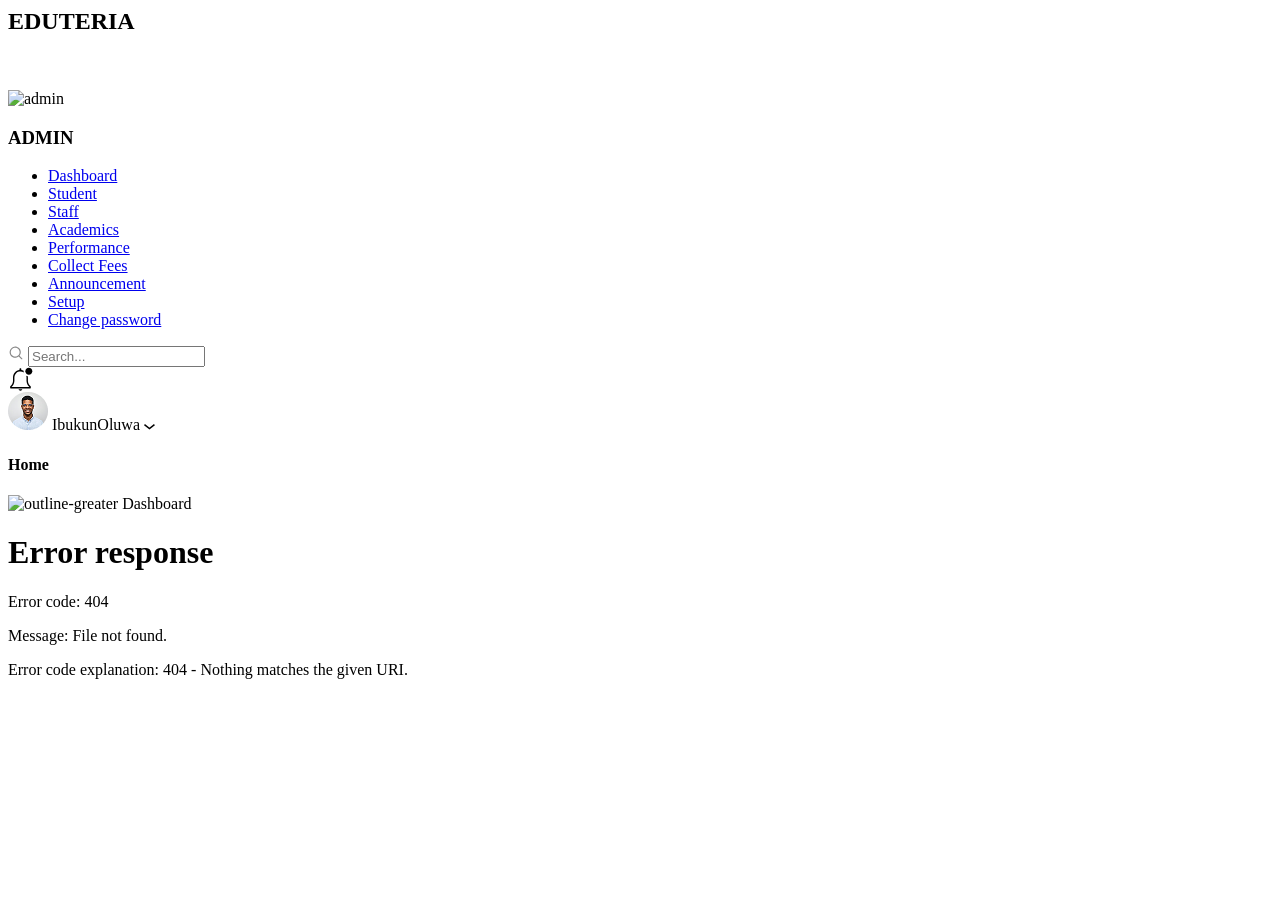
==== pages/dashboard/index.html @ e53453b4 "fix: update asset paths in index.html for GitHub Pages compatibility" ====
<!Doctype>
<html lang="en">
<head>
    <meta charset="UTF-8" />
    <meta name="viewport" content="width=device-width, initial-scale=1.0" />
    <link href="https://fonts.googleapis.com/css2?family=Encode+Sans+SC:wght@100..900&family=Great+Vibes&family=Lato:ital,wght@0,100;0,300;0,400;0,700;0,900;1,100;1,300;1,400;1,700;1,900&family=Open+Sans:ital,wght@0,300..800;1,300..800&display=swap" rel="stylesheet">
<link rel="stylesheet" href="/School-Management-System/style/dashboard/style.css">    <title>Dashboard</title>
</head>
<body>
        <div class="main-layout">
        <div class="container">
            <div class="admin-logo">
                <div class="logo">
                    <h2>EDUTERIA</h2>
                    <img src="../../img/icon-park-solid_fire.svg" alt="park-solid-fire">
                </div>
                <div class="img-logo">
                    <img src="../../img/download 1.png" alt="admin">
                    <h3>ADMIN</h3>
                </div>
            </div>
        <aside class="sidebar">
            <ul class="sidebar-link">
                <li>
                    <a href="/" onclick="route(event)"></a>
                </li>
            </ul>
        </aside>
        </div>
            <div>
                <header>
            <nav class="dashboard-navbar">
                <div class="search-box">
                    <img src="../../img/heroicons_magnifying-glass-20-solid.svg" alt="magnifying">
                    <input class="search-input" type="search" placeholder="Search...">
                </div>
                <div class="nav-actions">
                    <div class="notification-icon">
                        <img src="../../img/clarity_notification-outline-badged (1).svg" alt="notification">
                    </div>
                    <div class="user-profile">
                        <img class="user-img" src="../../img/Ellipse 1.png" alt="IbukunOluwa">
                        <span class="user-name">IbukunOluwa
                            <img src="../../img/Vector 1.svg" alt="arrow-down">
                        </span>
                    </div>
                </div>
            </nav>
            </header>
            <section class="dashboard-header">
                <div class="page-home">
                    <h4 class="page-title">Home</h4>
                    <span class="breadcrumb-wrapper">
                        <img src="../../img/ic_outline-greater-than.svg" alt="outline-greater">
                        <span id="page-title-display"> Dashboard </span>
                    </span>
                </div>
            </section>
                <main class="main-pages">
            </main>
            </div>
        </div>
<script src="../../scripts/dashboard/script.js" ></script>
</body>
</html>
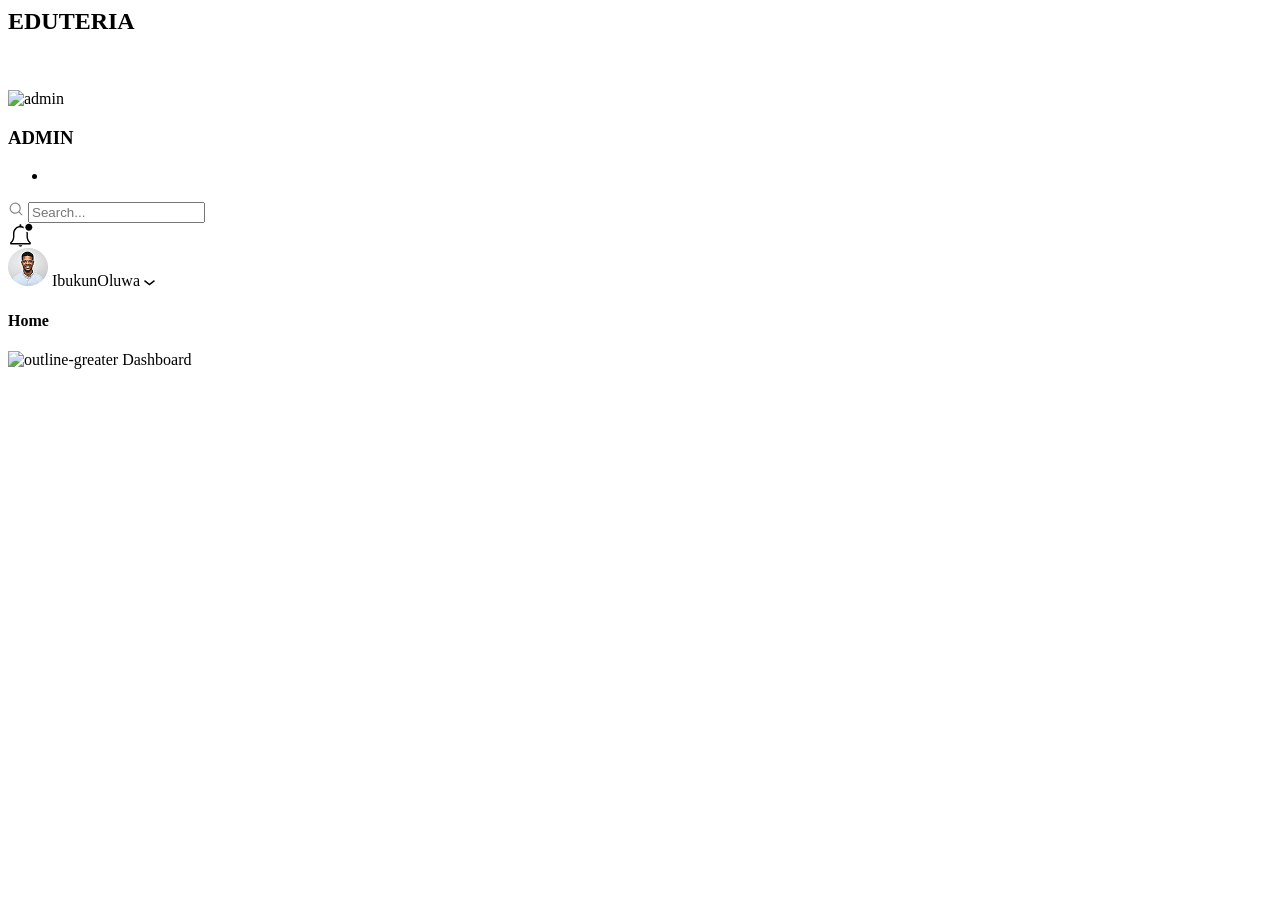
==== commit 3540fcfd: "fix: adjust base path and routing for GitHub Pages compatibility" ====
--- a/pages/dashboard/index.html
+++ b/pages/dashboard/index.html
@@ -4,7 +4,7 @@
     <meta charset="UTF-8" />
     <meta name="viewport" content="width=device-width, initial-scale=1.0" />
     <link href="https://fonts.googleapis.com/css2?family=Encode+Sans+SC:wght@100..900&family=Great+Vibes&family=Lato:ital,wght@0,100;0,300;0,400;0,700;0,900;1,100;1,300;1,400;1,700;1,900&family=Open+Sans:ital,wght@0,300..800;1,300..800&display=swap" rel="stylesheet">
-<link rel="stylesheet" href="/School-Management-System/style/dashboard/style.css">    <title>Dashboard</title>
+<link rel="stylesheet" href="style/dashboard/style.css">    <title>Dashboard</title>
 </head>
 <body>
         <div class="main-layout">
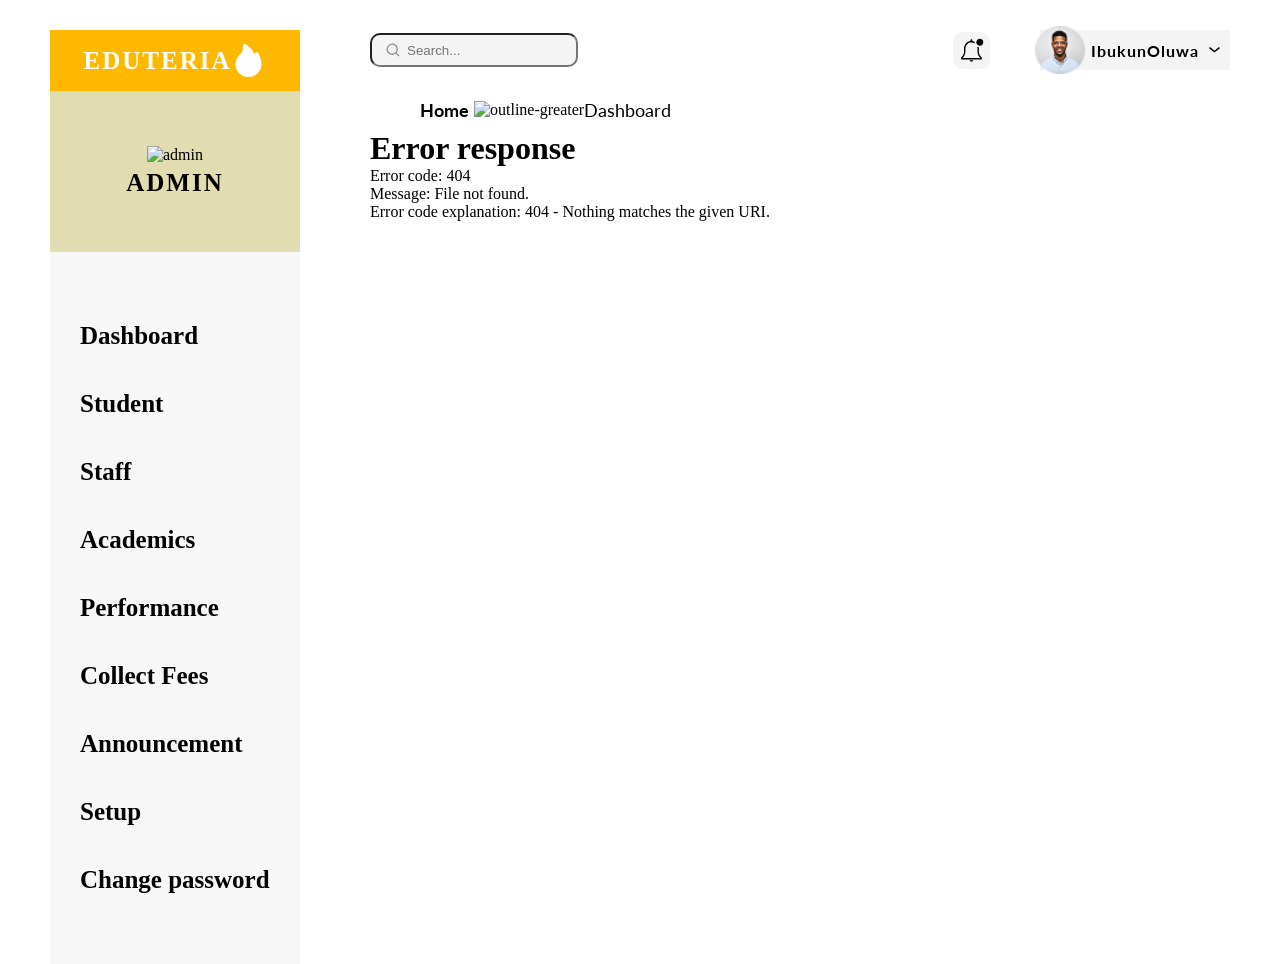
==== commit 72d0f838: "fix: adjust router paths and directory structure for GitHub Pages deployment" ====
--- a/pages/dashboard/index.html
+++ b/pages/dashboard/index.html
@@ -4,7 +4,7 @@
     <meta charset="UTF-8" />
     <meta name="viewport" content="width=device-width, initial-scale=1.0" />
     <link href="https://fonts.googleapis.com/css2?family=Encode+Sans+SC:wght@100..900&family=Great+Vibes&family=Lato:ital,wght@0,100;0,300;0,400;0,700;0,900;1,100;1,300;1,400;1,700;1,900&family=Open+Sans:ital,wght@0,300..800;1,300..800&display=swap" rel="stylesheet">
-<link rel="stylesheet" href="style/dashboard/style.css">    <title>Dashboard</title>
+<link rel="stylesheet" href="/style/dashboard/style.css">    <title>Dashboard</title>
 </head>
 <body>
         <div class="main-layout">
--- a/style/dashboard/style.css
+++ b/style/dashboard/style.css
@@ -0,0 +1,203 @@
+
+* {
+    box-sizing: border-box;
+    margin: 0;
+    padding: 0;
+}
+
+:root {
+    --background-color :var(--background-color);
+}
+
+.main-layout {
+    width: 100%;
+    margin: auto;
+    display: grid;
+    grid-template-columns: 250px 1fr;
+    min-height: 100vh;
+    padding-top: 30px;
+    padding-left: 50px;
+    padding-right: 50px;
+    gap: 70px;
+}
+
+.admin-logo {
+    height: 222px;
+}
+
+.logo {
+    background-color : #FFB800;
+    display: flex;
+    align-items: center;
+    justify-content: center;
+    height: 61px;
+}
+
+.logo img {
+    width: 35px;
+    height: 35px;
+}
+
+.img-logo {
+    height: 161px;
+    background-color: #E2DDB0;
+    display: flex;
+    flex-direction: column;
+    justify-content: center;
+    align-items: center;
+    gap: 5px;
+}
+
+.img-logo h3 {
+    font-family: Poppins;
+    letter-spacing: 2px;
+    font-size: 25px;
+    font-weight: 700;
+}
+
+.dashboard-navbar {
+    display: flex;
+    justify-content: space-between;
+    align-items: center;
+    
+}
+
+.search-box {
+    position: relative;
+    display: flex;
+    align-items: center;
+}
+
+.search-input {
+    height: 34px;
+    border-radius: 10px;
+    padding-left: 35px;
+    background-color: #F4F4F4;
+}
+
+
+.search-box img {
+    position: absolute;
+    left: 15px;
+}
+
+.nav-actions {
+    display: flex;
+    align-items: center;
+    gap: 50px;
+}
+
+.notification-icon {
+    border-radius: 25%;
+    width: 37px;
+    height: 37px;
+    display: flex;
+    justify-content: center;
+    align-items: center;
+    background-color: #F4F4F4;
+}
+.user-profile {
+    display: flex;
+    position: relative;
+    align-items: center;
+    background-color: #F4F4F4;
+}
+.user-img {
+    position: absolute;
+    left: -5px;
+    width: 50px;
+    height: 48px;
+}
+
+.user-name {
+    background-color: var(--background-color);
+    min-width: 190px;
+    height: 40px;
+    display: flex;
+    align-items: center;
+    justify-content: end;
+    gap: 10px;
+    font-family: lato;
+    font-weight: 700;
+    letter-spacing: 1px;
+    padding-right: 10px;
+    border-bottom-left-radius: 25px;
+}
+
+.dashboard-header {
+    display: flex;
+    flex-direction: column;
+    gap: 50px;
+    margin-top: 20px;
+}
+
+.page-home {
+    background-color: var(--background-color);
+    display: flex;
+    align-items: center;
+    padding-left: 50px;
+    width: 100%;
+    height: 40px;
+}
+
+.page-title {
+    font-family: lato;
+    font-weight: 700;
+    font-size: 18px;
+    width: 49px;
+    height: 22px;
+}
+
+.breadcrumb-wrapper {
+    display: flex;
+    align-items: center;
+    padding-left: 5px;
+}
+
+.breadcrumb-wrapper span {
+    font-family: lato;
+    font-size: 18px;
+    height: 22px;
+}
+
+.logo h2 {
+    font-family: Poppins;
+    letter-spacing: 2px;
+    color: #FFFFFF;
+    font-size: 25px;
+    font-weight: 700;
+}
+
+.img-logo h3 {
+    font-family: Poppins;
+    letter-spacing: 2px;
+    font-size: 25px;
+    font-weight: 700;
+}
+
+ul {
+    list-style: none;
+    padding-top: 50px;
+    padding-bottom: 50px;
+}
+
+a {
+    text-decoration: none;
+}
+
+.sidebar {
+    background-color: #F7F7F7;
+}
+
+ul li a {
+    font-family: lato;
+    font-size: 25px;
+    font-weight: 600;
+    color: #000000;
+    display: block;
+    padding: 20px 30px;
+}
+
+.active {
+    background-color: #FFB800;
+}
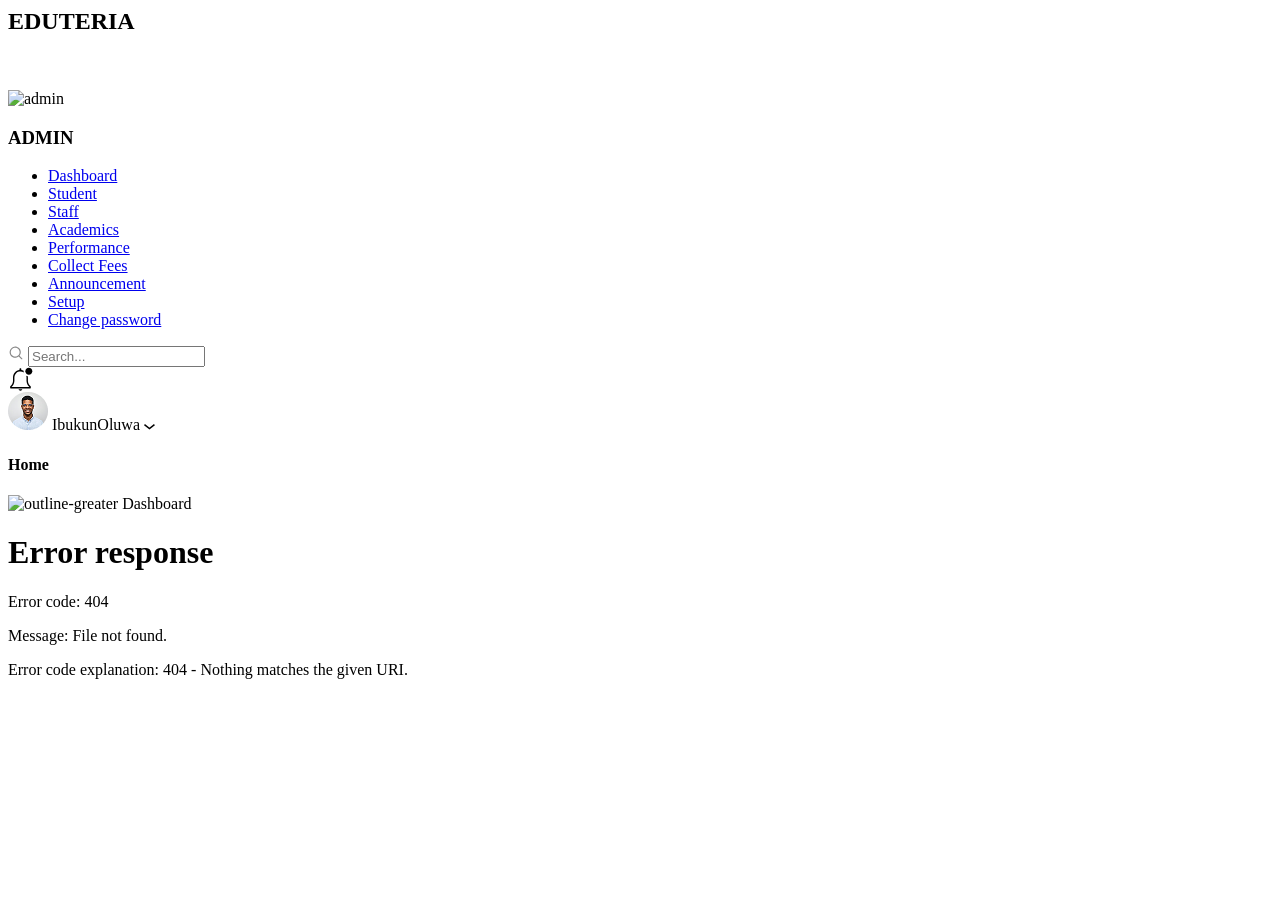
==== commit 428229fa: "Fix absolute paths for GitHub Pages" ====
--- a/pages/dashboard/index.html
+++ b/pages/dashboard/index.html
@@ -4,7 +4,8 @@
     <meta charset="UTF-8" />
     <meta name="viewport" content="width=device-width, initial-scale=1.0" />
     <link href="https://fonts.googleapis.com/css2?family=Encode+Sans+SC:wght@100..900&family=Great+Vibes&family=Lato:ital,wght@0,100;0,300;0,400;0,700;0,900;1,100;1,300;1,400;1,700;1,900&family=Open+Sans:ital,wght@0,300..800;1,300..800&display=swap" rel="stylesheet">
-<link rel="stylesheet" href="/style/dashboard/style.css">    <title>Dashboard</title>
+<link rel="stylesheet" href="./style/dashboard/style.css">    
+<title>Dashboard</title>
 </head>
 <body>
         <div class="main-layout">
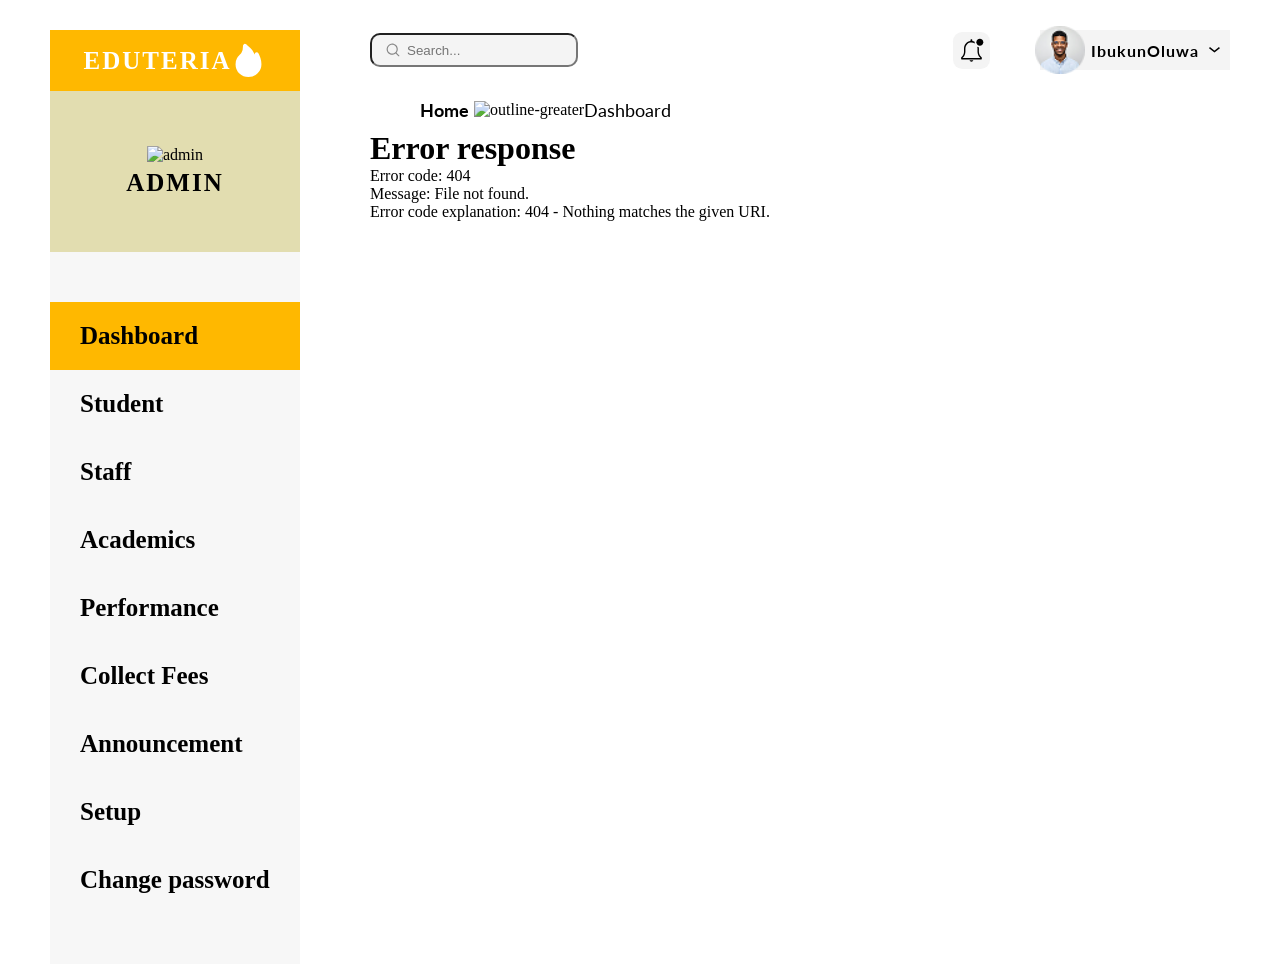
==== commit c628c099: "Fix absolute paths for GitHub Pages" ====
--- a/pages/dashboard/index.html
+++ b/pages/dashboard/index.html
@@ -4,7 +4,7 @@
     <meta charset="UTF-8" />
     <meta name="viewport" content="width=device-width, initial-scale=1.0" />
     <link href="https://fonts.googleapis.com/css2?family=Encode+Sans+SC:wght@100..900&family=Great+Vibes&family=Lato:ital,wght@0,100;0,300;0,400;0,700;0,900;1,100;1,300;1,400;1,700;1,900&family=Open+Sans:ital,wght@0,300..800;1,300..800&display=swap" rel="stylesheet">
-<link rel="stylesheet" href="./style/dashboard/style.css">    
+<link rel="stylesheet" href="/style/dashboard/style.css">    
 <title>Dashboard</title>
 </head>
 <body>
--- a/style/dashboard/style.css
+++ b/style/dashboard/style.css
@@ -0,0 +1,203 @@
+
+* {
+    box-sizing: border-box;
+    margin: 0;
+    padding: 0;
+}
+
+:root {
+    --background-color :var(--background-color);
+}
+
+.main-layout {
+    width: 100%;
+    margin: auto;
+    display: grid;
+    grid-template-columns: 250px 1fr;
+    min-height: 100vh;
+    padding-top: 30px;
+    padding-left: 50px;
+    padding-right: 50px;
+    gap: 70px;
+}
+
+.admin-logo {
+    height: 222px;
+}
+
+.logo {
+    background-color : #FFB800;
+    display: flex;
+    align-items: center;
+    justify-content: center;
+    height: 61px;
+}
+
+.logo img {
+    width: 35px;
+    height: 35px;
+}
+
+.img-logo {
+    height: 161px;
+    background-color: #E2DDB0;
+    display: flex;
+    flex-direction: column;
+    justify-content: center;
+    align-items: center;
+    gap: 5px;
+}
+
+.img-logo h3 {
+    font-family: Poppins;
+    letter-spacing: 2px;
+    font-size: 25px;
+    font-weight: 700;
+}
+
+.dashboard-navbar {
+    display: flex;
+    justify-content: space-between;
+    align-items: center;
+    
+}
+
+.search-box {
+    position: relative;
+    display: flex;
+    align-items: center;
+}
+
+.search-input {
+    height: 34px;
+    border-radius: 10px;
+    padding-left: 35px;
+    background-color: #F4F4F4;
+}
+
+
+.search-box img {
+    position: absolute;
+    left: 15px;
+}
+
+.nav-actions {
+    display: flex;
+    align-items: center;
+    gap: 50px;
+}
+
+.notification-icon {
+    border-radius: 25%;
+    width: 37px;
+    height: 37px;
+    display: flex;
+    justify-content: center;
+    align-items: center;
+    background-color: #F4F4F4;
+}
+.user-profile {
+    display: flex;
+    position: relative;
+    align-items: center;
+    background-color: #F4F4F4;
+}
+.user-img {
+    position: absolute;
+    left: -5px;
+    width: 50px;
+    height: 48px;
+}
+
+.user-name {
+    background-color: var(--background-color);
+    min-width: 190px;
+    height: 40px;
+    display: flex;
+    align-items: center;
+    justify-content: end;
+    gap: 10px;
+    font-family: lato;
+    font-weight: 700;
+    letter-spacing: 1px;
+    padding-right: 10px;
+    border-bottom-left-radius: 25px;
+}
+
+.dashboard-header {
+    display: flex;
+    flex-direction: column;
+    gap: 50px;
+    margin-top: 20px;
+}
+
+.page-home {
+    background-color: var(--background-color);
+    display: flex;
+    align-items: center;
+    padding-left: 50px;
+    width: 100%;
+    height: 40px;
+}
+
+.page-title {
+    font-family: lato;
+    font-weight: 700;
+    font-size: 18px;
+    width: 49px;
+    height: 22px;
+}
+
+.breadcrumb-wrapper {
+    display: flex;
+    align-items: center;
+    padding-left: 5px;
+}
+
+.breadcrumb-wrapper span {
+    font-family: lato;
+    font-size: 18px;
+    height: 22px;
+}
+
+.logo h2 {
+    font-family: Poppins;
+    letter-spacing: 2px;
+    color: #FFFFFF;
+    font-size: 25px;
+    font-weight: 700;
+}
+
+.img-logo h3 {
+    font-family: Poppins;
+    letter-spacing: 2px;
+    font-size: 25px;
+    font-weight: 700;
+}
+
+ul {
+    list-style: none;
+    padding-top: 50px;
+    padding-bottom: 50px;
+}
+
+a {
+    text-decoration: none;
+}
+
+.sidebar {
+    background-color: #F7F7F7;
+}
+
+ul li a {
+    font-family: lato;
+    font-size: 25px;
+    font-weight: 600;
+    color: #000000;
+    display: block;
+    padding: 20px 30px;
+}
+
+.active {
+    background-color: #FFB800;
+}
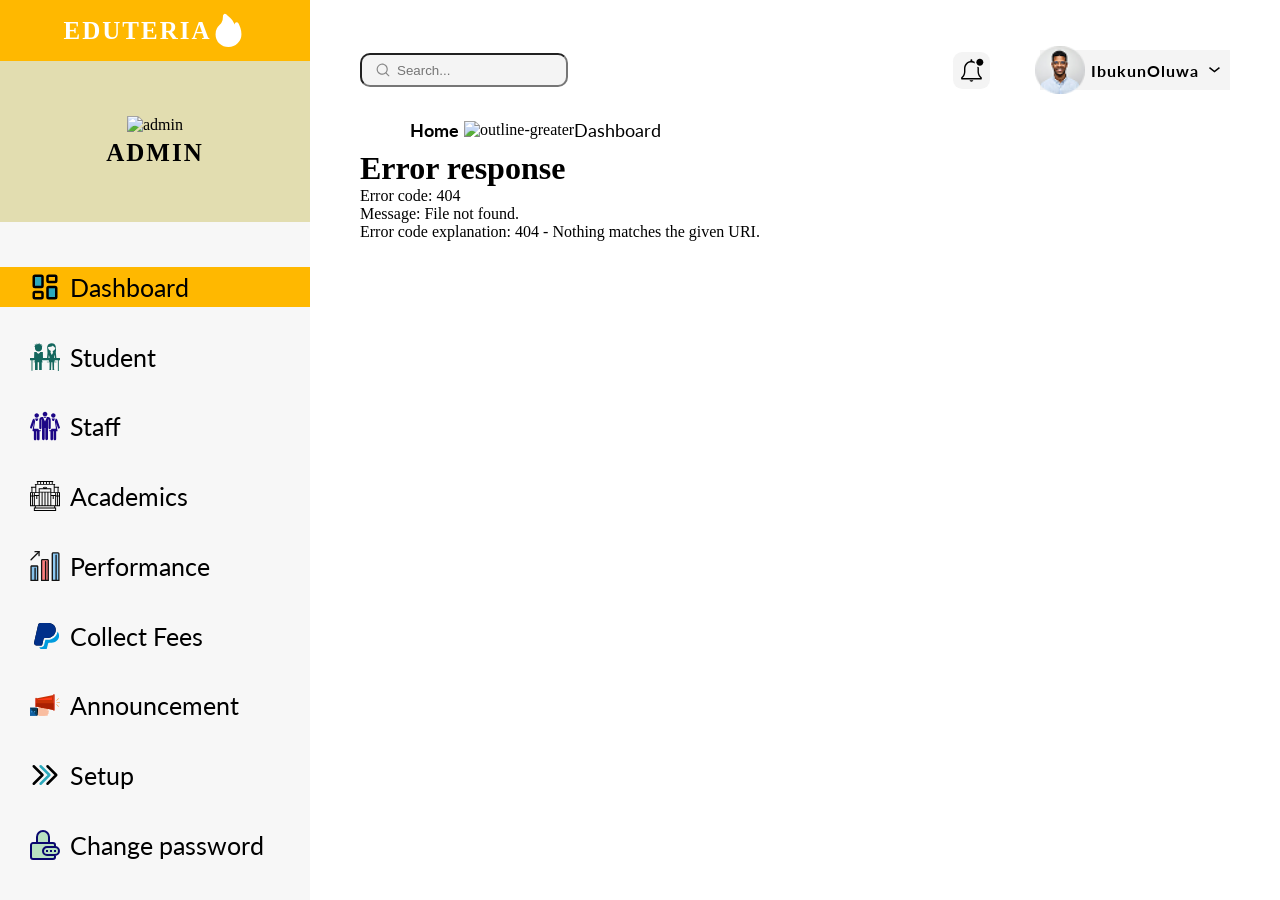
==== commit 2199f134: "edit sidebar and add icon in sidebar" ====
--- a/pages/dashboard/index.html
+++ b/pages/dashboard/index.html
@@ -1,66 +1,69 @@
-<!Doctype>
+<!Doctype >
 <html lang="en">
-<head>
+  <head>
     <meta charset="UTF-8" />
     <meta name="viewport" content="width=device-width, initial-scale=1.0" />
-    <link href="https://fonts.googleapis.com/css2?family=Encode+Sans+SC:wght@100..900&family=Great+Vibes&family=Lato:ital,wght@0,100;0,300;0,400;0,700;0,900;1,100;1,300;1,400;1,700;1,900&family=Open+Sans:ital,wght@0,300..800;1,300..800&display=swap" rel="stylesheet">
-<link rel="stylesheet" href="/style/dashboard/style.css">    
-<title>Dashboard</title>
-</head>
-<body>
-        <div class="main-layout">
-        <div class="container">
-            <div class="admin-logo">
-                <div class="logo">
-                    <h2>EDUTERIA</h2>
-                    <img src="../../img/icon-park-solid_fire.svg" alt="park-solid-fire">
-                </div>
-                <div class="img-logo">
-                    <img src="../../img/download 1.png" alt="admin">
-                    <h3>ADMIN</h3>
-                </div>
+    <link
+      href="https://fonts.googleapis.com/css2?family=Encode+Sans+SC:wght@100..900&family=Great+Vibes&family=Lato:ital,wght@0,100;0,300;0,400;0,700;0,900;1,100;1,300;1,400;1,700;1,900&family=Open+Sans:ital,wght@0,300..800;1,300..800&display=swap"
+      rel="stylesheet" />
+    <link rel="stylesheet" href="../../style/dashboard/style.css" />
+    <!-- <link rel="stylesheet" href="/style/dashboard/style.css" /> -->
+    <title>Dashboard</title>
+  </head>
+  <body>
+    <div class="main-layout">
+      <aside class="sidebar">
+        <div class="admin-logo">
+          <div class="logo">
+            <h2>EDUTERIA</h2>
+            <img src="../../img/icon-park-solid_fire.svg" alt="park-solid-fire" />
+          </div>
+          <div class="img-logo">
+            <img src="../../img/download 1.png" alt="admin" />
+            <h3>ADMIN</h3>
+          </div>
+        </div>
+        <ul class="sidebar-link">
+          <li>
+            <a href="/" onclick="route(event)"></a>
+          </li>
+        </ul>
+      </aside>
+      <div class="container-content-page">
+        <header>
+          <nav class="dashboard-navbar">
+            <div class="search-box">
+              <img src="../../img/heroicons_magnifying-glass-20-solid.svg" alt="magnifying" />
+              <input class="search-input" type="search" placeholder="Search..." />
             </div>
-        <aside class="sidebar">
-            <ul class="sidebar-link">
-                <li>
-                    <a href="/" onclick="route(event)"></a>
-                </li>
-            </ul>
-        </aside>
-        </div>
-            <div>
-                <header>
-            <nav class="dashboard-navbar">
-                <div class="search-box">
-                    <img src="../../img/heroicons_magnifying-glass-20-solid.svg" alt="magnifying">
-                    <input class="search-input" type="search" placeholder="Search...">
-                </div>
-                <div class="nav-actions">
-                    <div class="notification-icon">
-                        <img src="../../img/clarity_notification-outline-badged (1).svg" alt="notification">
-                    </div>
-                    <div class="user-profile">
-                        <img class="user-img" src="../../img/Ellipse 1.png" alt="IbukunOluwa">
-                        <span class="user-name">IbukunOluwa
-                            <img src="../../img/Vector 1.svg" alt="arrow-down">
-                        </span>
-                    </div>
-                </div>
-            </nav>
-            </header>
-            <section class="dashboard-header">
-                <div class="page-home">
-                    <h4 class="page-title">Home</h4>
-                    <span class="breadcrumb-wrapper">
-                        <img src="../../img/ic_outline-greater-than.svg" alt="outline-greater">
-                        <span id="page-title-display"> Dashboard </span>
-                    </span>
-                </div>
-            </section>
-                <main class="main-pages">
-            </main>
+            <div class="nav-actions">
+              <div class="notification-icon">
+                <img src="../../img/clarity_notification-outline-badged (1).svg" alt="notification" />
+              </div>
+              <div class="user-profile">
+                <img class="user-img" src="../../img/Ellipse 1.png" alt="IbukunOluwa" />
+                <span class="user-name"
+                  >IbukunOluwa
+                  <img src="../../img/Vector 1.svg" alt="arrow-down" />
+                </span>
+              </div>
             </div>
-        </div>
-<script src="../../scripts/dashboard/script.js" ></script>
-</body>
+          </nav>
+        </header>
+        <section class="dashboard-header">
+          <div class="page-home">
+            <h4 class="page-title">Home</h4>
+            <span class="breadcrumb-wrapper">
+              <img src="../../img/ic_outline-greater-than.svg" alt="outline-greater" />
+              <span id="page-title-display"> Dashboard </span>
+            </span>
+          </div>
+        </section>
+        
+        <main class="main-pages"></main>
+      </div>
+    </div>
+
+    <script src="../../scripts/dashboard/script.js"></script>
+  </body>
 </html>
--- a/style/dashboard/style.css
+++ b/style/dashboard/style.css
@@ -1,203 +1,241 @@
-
 * {
-    box-sizing: border-box;
-    margin: 0;
-    padding: 0;
+  box-sizing: border-box;
+  margin: 0;
+  padding: 0;
 }
 
 :root {
-    --background-color :var(--background-color);
+  --background-color: var(--background-color);
 }
 
 .main-layout {
-    width: 100%;
-    margin: auto;
-    display: grid;
-    grid-template-columns: 250px 1fr;
-    min-height: 100vh;
-    padding-top: 30px;
-    padding-left: 50px;
-    padding-right: 50px;
-    gap: 70px;
-}
-
+  width: 100%;
+  display: flex;
+  justify-content: space-around;
+  align-items: flex-start;
+  min-height: 100vh;
+}
+.sidebar {
+  height: 100vh;
+  overflow-y: hidden;
+  position: sticky;
+  display: flex;
+  flex-direction: column;
+  width: 310px;
+  left: 0;
+  top: 0;
+  overflow-y: auto;
+}
+
+.container-content-page {
+  flex: 1;
+  padding: 50px;
+}
 .admin-logo {
-    height: 222px;
+  height: 222px;
 }
 
 .logo {
-    background-color : #FFB800;
-    display: flex;
-    align-items: center;
-    justify-content: center;
-    height: 61px;
+  background-color: #ffb800;
+  display: flex;
+  align-items: center;
+  justify-content: center;
+  height: 61px;
 }
 
 .logo img {
-    width: 35px;
-    height: 35px;
+  width: 35px;
+  height: 35px;
 }
 
 .img-logo {
-    height: 161px;
-    background-color: #E2DDB0;
-    display: flex;
-    flex-direction: column;
-    justify-content: center;
-    align-items: center;
-    gap: 5px;
+  height: 161px;
+  background-color: #e2ddb0;
+  display: flex;
+  flex-direction: column;
+  justify-content: center;
+  align-items: center;
+  gap: 5px;
 }
 
 .img-logo h3 {
-    font-family: Poppins;
-    letter-spacing: 2px;
-    font-size: 25px;
-    font-weight: 700;
+  font-family: Poppins;
+  letter-spacing: 2px;
+  font-size: 25px;
+  font-weight: 700;
 }
 
 .dashboard-navbar {
-    display: flex;
-    justify-content: space-between;
-    align-items: center;
-    
+  display: flex;
+  justify-content: space-between;
+  align-items: center;
 }
 
 .search-box {
-    position: relative;
-    display: flex;
-    align-items: center;
+  position: relative;
+  display: flex;
+  align-items: center;
 }
 
 .search-input {
-    height: 34px;
-    border-radius: 10px;
-    padding-left: 35px;
-    background-color: #F4F4F4;
-}
-
+  height: 34px;
+  border-radius: 10px;
+  padding-left: 35px;
+  background-color: #f4f4f4;
+}
 
 .search-box img {
-    position: absolute;
-    left: 15px;
+  position: absolute;
+  left: 15px;
 }
 
 .nav-actions {
-    display: flex;
-    align-items: center;
-    gap: 50px;
+  display: flex;
+  align-items: center;
+  gap: 50px;
 }
 
 .notification-icon {
-    border-radius: 25%;
-    width: 37px;
-    height: 37px;
-    display: flex;
-    justify-content: center;
-    align-items: center;
-    background-color: #F4F4F4;
+  border-radius: 25%;
+  width: 37px;
+  height: 37px;
+  display: flex;
+  justify-content: center;
+  align-items: center;
+  background-color: #f4f4f4;
 }
 .user-profile {
-    display: flex;
-    position: relative;
-    align-items: center;
-    background-color: #F4F4F4;
+  display: flex;
+  position: relative;
+  align-items: center;
+  background-color: #f4f4f4;
 }
 .user-img {
-    position: absolute;
-    left: -5px;
-    width: 50px;
-    height: 48px;
+  position: absolute;
+  left: -5px;
+  width: 50px;
+  height: 48px;
 }
 
 .user-name {
-    background-color: var(--background-color);
-    min-width: 190px;
-    height: 40px;
-    display: flex;
-    align-items: center;
-    justify-content: end;
-    gap: 10px;
-    font-family: lato;
-    font-weight: 700;
-    letter-spacing: 1px;
-    padding-right: 10px;
-    border-bottom-left-radius: 25px;
+  background-color: var(--background-color);
+  min-width: 190px;
+  height: 40px;
+  display: flex;
+  align-items: center;
+  justify-content: end;
+  gap: 10px;
+  font-family: lato;
+  font-weight: 700;
+  letter-spacing: 1px;
+  padding-right: 10px;
+  border-bottom-left-radius: 25px;
 }
 
 .dashboard-header {
-    display: flex;
-    flex-direction: column;
-    gap: 50px;
-    margin-top: 20px;
+  display: flex;
+  flex-direction: column;
+  gap: 50px;
+  margin-top: 20px;
 }
 
 .page-home {
-    background-color: var(--background-color);
-    display: flex;
-    align-items: center;
-    padding-left: 50px;
-    width: 100%;
-    height: 40px;
+  background-color: var(--background-color);
+  display: flex;
+  align-items: center;
+  padding-left: 50px;
+  width: 100%;
+  height: 40px;
 }
 
 .page-title {
-    font-family: lato;
-    font-weight: 700;
-    font-size: 18px;
-    width: 49px;
-    height: 22px;
+  font-family: lato;
+  font-weight: 700;
+  font-size: 18px;
+  width: 49px;
+  height: 22px;
 }
 
 .breadcrumb-wrapper {
-    display: flex;
-    align-items: center;
-    padding-left: 5px;
+  display: flex;
+  align-items: center;
+  padding-left: 5px;
 }
 
 .breadcrumb-wrapper span {
-    font-family: lato;
-    font-size: 18px;
-    height: 22px;
+  font-family: lato;
+  font-size: 18px;
+  height: 22px;
 }
 
 .logo h2 {
-    font-family: Poppins;
-    letter-spacing: 2px;
-    color: #FFFFFF;
-    font-size: 25px;
-    font-weight: 700;
+  font-family: Poppins;
+  letter-spacing: 2px;
+  color: #ffffff;
+  font-size: 25px;
+  font-weight: 700;
 }
 
 .img-logo h3 {
-    font-family: Poppins;
-    letter-spacing: 2px;
-    font-size: 25px;
-    font-weight: 700;
+  font-family: Poppins;
+  letter-spacing: 2px;
+  font-size: 25px;
+  font-weight: 700;
 }
 
 ul {
-    list-style: none;
-    padding-top: 50px;
-    padding-bottom: 50px;
+  list-style: none;
+  padding-top: 30px;
+  padding-bottom: 20px;
+  width: 100%;
 }
 
 a {
-    text-decoration: none;
+  text-decoration: none;
 }
 
 .sidebar {
-    background-color: #F7F7F7;
-}
-
+  background-color: #f7f7f7;
+}
+
+/* add new style  */
+
+.sidebar-link {
+  flex: 1;
+  display: flex;
+  flex-direction: column;
+  justify-content: space-around;
+  align-items: flex-start;
+  width: 100% !important;
+}
+
+ul li {
+  width: 100%;
+}
 ul li a {
-    font-family: lato;
-    font-size: 25px;
-    font-weight: 600;
-    color: #000000;
-    display: block;
-    padding: 20px 30px;
+  display: block;
+  font-family: lato;
+  font-size: 25px;
+  font-weight: 400;
+  width: 100%;
+  color: #000000;
+  /* padding: 20px 30px; */
+  padding: 5px 30px;
+  white-space: nowrap;
 }
 
 .active {
-    background-color: #FFB800;
-}+  background-color: #ffb800;
+}
+
+.nav-link {
+  display: flex;
+  justify-content: flex-start;
+  align-items: center;
+}
+.iconSidebar {
+  width: 40px;
+  height: 100%;
+  padding-right: 10px;
+  /* color: #ffb800; */
+}
--- a/style/dashboard/style.css
+++ b/style/dashboard/style.css
@@ -1,203 +1,241 @@
-
 * {
-    box-sizing: border-box;
-    margin: 0;
-    padding: 0;
+  box-sizing: border-box;
+  margin: 0;
+  padding: 0;
 }
 
 :root {
-    --background-color :var(--background-color);
+  --background-color: var(--background-color);
 }
 
 .main-layout {
-    width: 100%;
-    margin: auto;
-    display: grid;
-    grid-template-columns: 250px 1fr;
-    min-height: 100vh;
-    padding-top: 30px;
-    padding-left: 50px;
-    padding-right: 50px;
-    gap: 70px;
-}
-
+  width: 100%;
+  display: flex;
+  justify-content: space-around;
+  align-items: flex-start;
+  min-height: 100vh;
+}
+.sidebar {
+  height: 100vh;
+  overflow-y: hidden;
+  position: sticky;
+  display: flex;
+  flex-direction: column;
+  width: 310px;
+  left: 0;
+  top: 0;
+  overflow-y: auto;
+}
+
+.container-content-page {
+  flex: 1;
+  padding: 50px;
+}
 .admin-logo {
-    height: 222px;
+  height: 222px;
 }
 
 .logo {
-    background-color : #FFB800;
-    display: flex;
-    align-items: center;
-    justify-content: center;
-    height: 61px;
+  background-color: #ffb800;
+  display: flex;
+  align-items: center;
+  justify-content: center;
+  height: 61px;
 }
 
 .logo img {
-    width: 35px;
-    height: 35px;
+  width: 35px;
+  height: 35px;
 }
 
 .img-logo {
-    height: 161px;
-    background-color: #E2DDB0;
-    display: flex;
-    flex-direction: column;
-    justify-content: center;
-    align-items: center;
-    gap: 5px;
+  height: 161px;
+  background-color: #e2ddb0;
+  display: flex;
+  flex-direction: column;
+  justify-content: center;
+  align-items: center;
+  gap: 5px;
 }
 
 .img-logo h3 {
-    font-family: Poppins;
-    letter-spacing: 2px;
-    font-size: 25px;
-    font-weight: 700;
+  font-family: Poppins;
+  letter-spacing: 2px;
+  font-size: 25px;
+  font-weight: 700;
 }
 
 .dashboard-navbar {
-    display: flex;
-    justify-content: space-between;
-    align-items: center;
-    
+  display: flex;
+  justify-content: space-between;
+  align-items: center;
 }
 
 .search-box {
-    position: relative;
-    display: flex;
-    align-items: center;
+  position: relative;
+  display: flex;
+  align-items: center;
 }
 
 .search-input {
-    height: 34px;
-    border-radius: 10px;
-    padding-left: 35px;
-    background-color: #F4F4F4;
-}
-
+  height: 34px;
+  border-radius: 10px;
+  padding-left: 35px;
+  background-color: #f4f4f4;
+}
 
 .search-box img {
-    position: absolute;
-    left: 15px;
+  position: absolute;
+  left: 15px;
 }
 
 .nav-actions {
-    display: flex;
-    align-items: center;
-    gap: 50px;
+  display: flex;
+  align-items: center;
+  gap: 50px;
 }
 
 .notification-icon {
-    border-radius: 25%;
-    width: 37px;
-    height: 37px;
-    display: flex;
-    justify-content: center;
-    align-items: center;
-    background-color: #F4F4F4;
+  border-radius: 25%;
+  width: 37px;
+  height: 37px;
+  display: flex;
+  justify-content: center;
+  align-items: center;
+  background-color: #f4f4f4;
 }
 .user-profile {
-    display: flex;
-    position: relative;
-    align-items: center;
-    background-color: #F4F4F4;
+  display: flex;
+  position: relative;
+  align-items: center;
+  background-color: #f4f4f4;
 }
 .user-img {
-    position: absolute;
-    left: -5px;
-    width: 50px;
-    height: 48px;
+  position: absolute;
+  left: -5px;
+  width: 50px;
+  height: 48px;
 }
 
 .user-name {
-    background-color: var(--background-color);
-    min-width: 190px;
-    height: 40px;
-    display: flex;
-    align-items: center;
-    justify-content: end;
-    gap: 10px;
-    font-family: lato;
-    font-weight: 700;
-    letter-spacing: 1px;
-    padding-right: 10px;
-    border-bottom-left-radius: 25px;
+  background-color: var(--background-color);
+  min-width: 190px;
+  height: 40px;
+  display: flex;
+  align-items: center;
+  justify-content: end;
+  gap: 10px;
+  font-family: lato;
+  font-weight: 700;
+  letter-spacing: 1px;
+  padding-right: 10px;
+  border-bottom-left-radius: 25px;
 }
 
 .dashboard-header {
-    display: flex;
-    flex-direction: column;
-    gap: 50px;
-    margin-top: 20px;
+  display: flex;
+  flex-direction: column;
+  gap: 50px;
+  margin-top: 20px;
 }
 
 .page-home {
-    background-color: var(--background-color);
-    display: flex;
-    align-items: center;
-    padding-left: 50px;
-    width: 100%;
-    height: 40px;
+  background-color: var(--background-color);
+  display: flex;
+  align-items: center;
+  padding-left: 50px;
+  width: 100%;
+  height: 40px;
 }
 
 .page-title {
-    font-family: lato;
-    font-weight: 700;
-    font-size: 18px;
-    width: 49px;
-    height: 22px;
+  font-family: lato;
+  font-weight: 700;
+  font-size: 18px;
+  width: 49px;
+  height: 22px;
 }
 
 .breadcrumb-wrapper {
-    display: flex;
-    align-items: center;
-    padding-left: 5px;
+  display: flex;
+  align-items: center;
+  padding-left: 5px;
 }
 
 .breadcrumb-wrapper span {
-    font-family: lato;
-    font-size: 18px;
-    height: 22px;
+  font-family: lato;
+  font-size: 18px;
+  height: 22px;
 }
 
 .logo h2 {
-    font-family: Poppins;
-    letter-spacing: 2px;
-    color: #FFFFFF;
-    font-size: 25px;
-    font-weight: 700;
+  font-family: Poppins;
+  letter-spacing: 2px;
+  color: #ffffff;
+  font-size: 25px;
+  font-weight: 700;
 }
 
 .img-logo h3 {
-    font-family: Poppins;
-    letter-spacing: 2px;
-    font-size: 25px;
-    font-weight: 700;
+  font-family: Poppins;
+  letter-spacing: 2px;
+  font-size: 25px;
+  font-weight: 700;
 }
 
 ul {
-    list-style: none;
-    padding-top: 50px;
-    padding-bottom: 50px;
+  list-style: none;
+  padding-top: 30px;
+  padding-bottom: 20px;
+  width: 100%;
 }
 
 a {
-    text-decoration: none;
+  text-decoration: none;
 }
 
 .sidebar {
-    background-color: #F7F7F7;
-}
-
+  background-color: #f7f7f7;
+}
+
+/* add new style  */
+
+.sidebar-link {
+  flex: 1;
+  display: flex;
+  flex-direction: column;
+  justify-content: space-around;
+  align-items: flex-start;
+  width: 100% !important;
+}
+
+ul li {
+  width: 100%;
+}
 ul li a {
-    font-family: lato;
-    font-size: 25px;
-    font-weight: 600;
-    color: #000000;
-    display: block;
-    padding: 20px 30px;
+  display: block;
+  font-family: lato;
+  font-size: 25px;
+  font-weight: 400;
+  width: 100%;
+  color: #000000;
+  /* padding: 20px 30px; */
+  padding: 5px 30px;
+  white-space: nowrap;
 }
 
 .active {
-    background-color: #FFB800;
-}+  background-color: #ffb800;
+}
+
+.nav-link {
+  display: flex;
+  justify-content: flex-start;
+  align-items: center;
+}
+.iconSidebar {
+  width: 40px;
+  height: 100%;
+  padding-right: 10px;
+  /* color: #ffb800; */
+}
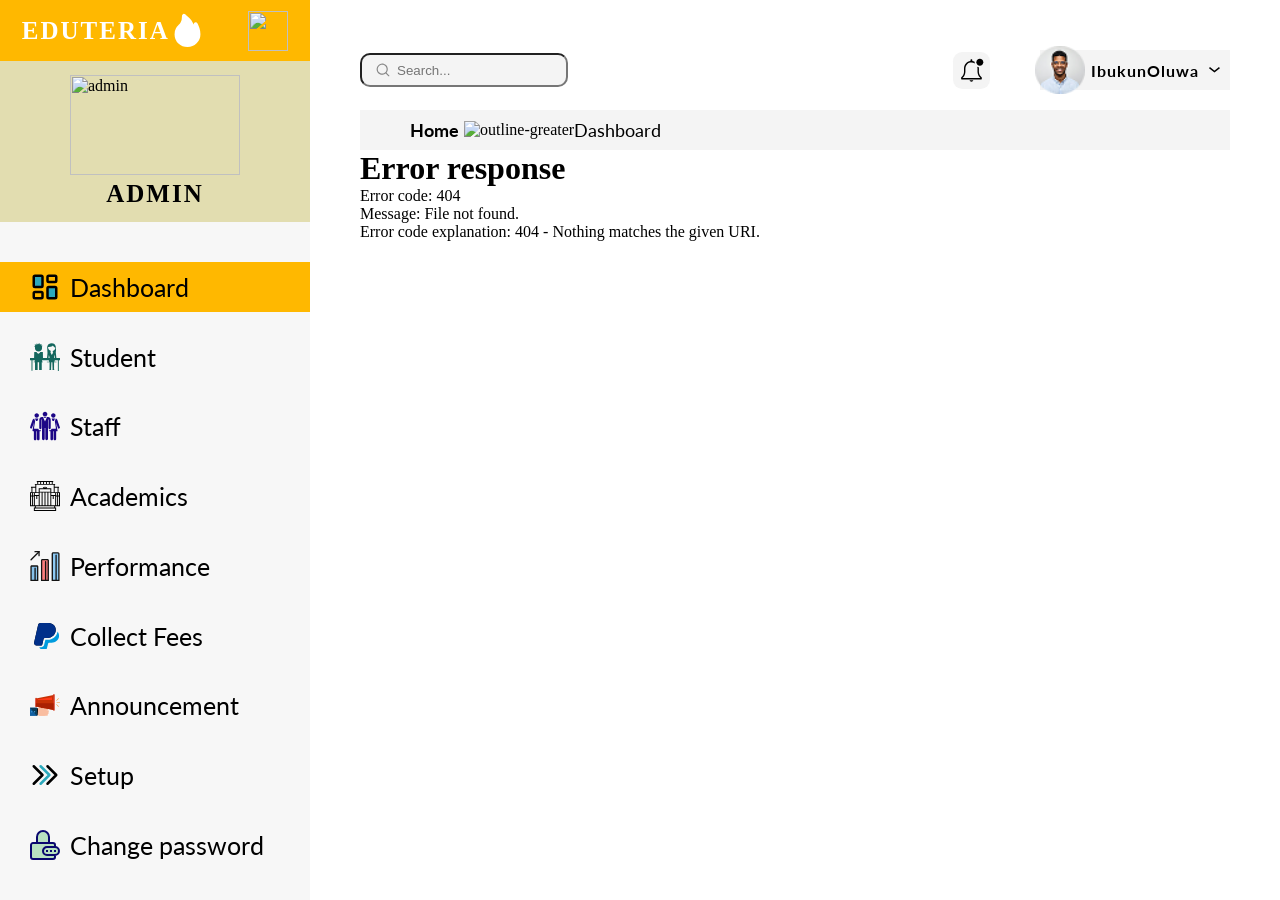
==== commit f6263aa0: "fix: update sidebar styles" ====
--- a/pages/dashboard/index.html
+++ b/pages/dashboard/index.html
@@ -7,20 +7,22 @@
       href="https://fonts.googleapis.com/css2?family=Encode+Sans+SC:wght@100..900&family=Great+Vibes&family=Lato:ital,wght@0,100;0,300;0,400;0,700;0,900;1,100;1,300;1,400;1,700;1,900&family=Open+Sans:ital,wght@0,300..800;1,300..800&display=swap"
       rel="stylesheet" />
     <link rel="stylesheet" href="../../style/dashboard/style.css" />
-    <!-- <link rel="stylesheet" href="/style/dashboard/style.css" /> -->
     <title>Dashboard</title>
   </head>
   <body>
     <div class="main-layout">
-      <aside class="sidebar">
+      <aside  class="sidebar">
         <div class="admin-logo">
-          <div class="logo">
-            <h2>EDUTERIA</h2>
-            <img src="../../img/icon-park-solid_fire.svg" alt="park-solid-fire" />
+          <div class="container-logo">
+            <div class="logo">
+              <h2 >EDUTERIA</h2>
+              <img src="../../img/icon-park-solid_fire.svg" alt="park-solid-fire" />
+            </div>
+            <img class="icon-show-sidebar" src="../../img/sidebaricon/chevron-left-double-svgrepo-com.svg" alt="" />
           </div>
           <div class="img-logo">
-            <img src="../../img/download 1.png" alt="admin" />
-            <h3>ADMIN</h3>
+            <img class="img-admin" src="../../img/download 1.png" alt="admin" />
+            <h3 class="admin-text">ADMIN</h3>
           </div>
         </div>
         <ul class="sidebar-link">
@@ -59,11 +61,11 @@
             </span>
           </div>
         </section>
-        
+
         <main class="main-pages"></main>
       </div>
     </div>
-
     <script src="../../scripts/dashboard/script.js"></script>
+    <script src="../../scripts/dashboard/sidebarResponsive.js"></script>
   </body>
 </html>
--- a/style/dashboard/style.css
+++ b/style/dashboard/style.css
@@ -5,7 +5,7 @@
 }
 
 :root {
-  --background-color: var(--background-color);
+  --background-color: #f4f4f4;
 }
 
 .main-layout {
@@ -17,15 +17,27 @@
 }
 .sidebar {
   height: 100vh;
-  overflow-y: hidden;
   position: sticky;
   display: flex;
   flex-direction: column;
   width: 310px;
   left: 0;
   top: 0;
-  overflow-y: auto;
-}
+  /* overflow-y: auto; خليك على واحدة بس */
+  transition: width 0.3s ease;
+}
+/* close */
+.sidebar.sidebar-semi-close {
+  width: 80px;
+  text-align: center;
+  /* background-color: #eee; */
+
+}
+.sidebar.sidebar-close{
+  width: 0;
+  overflow: hidden;
+}
+/*  */
 
 .container-content-page {
   flex: 1;
@@ -34,6 +46,9 @@
 .admin-logo {
   height: 222px;
 }
+.admin-logo.admin-logo-close{
+  height: 180px;
+}
 
 .logo {
   background-color: #ffb800;
@@ -41,6 +56,9 @@
   align-items: center;
   justify-content: center;
   height: 61px;
+}
+.logo.close-logo {
+  display: none;
 }
 
 .logo img {
@@ -58,11 +76,32 @@
   gap: 5px;
 }
 
-.img-logo h3 {
+.img-logo.img-logo-close {
+  justify-content: start;
+  align-items: flex-start;
+}
+.img-admin {
+  width: 170px;
+  height: 100px;
+}
+.img-admin.img-admin-close {
+  width: 60px;
+  height: 120px;
+  border-radius: 50%;
+  -webkit-border-radius: 50%;
+  -moz-border-radius: 50%;
+  -ms-border-radius: 50%;
+  -o-border-radius: 50%;
+}
+.admin-text {
+  display: block;
   font-family: Poppins;
   letter-spacing: 2px;
   font-size: 25px;
   font-weight: 700;
+}
+.admin-text.admin-text-close {
+  display: none;
 }
 
 .dashboard-navbar {
@@ -194,6 +233,7 @@
   text-decoration: none;
 }
 
+
 .sidebar {
   background-color: #f7f7f7;
 }
@@ -206,6 +246,7 @@
   flex-direction: column;
   justify-content: space-around;
   align-items: flex-start;
+  text-align: center;
   width: 100% !important;
 }
 
@@ -235,7 +276,36 @@
 }
 .iconSidebar {
   width: 40px;
-  height: 100%;
+  height: 40px;
   padding-right: 10px;
+  object-fit: contain;
   /* color: #ffb800; */
 }
+.iconSidebar.iconSidebar-close{
+  width: 40px;
+  height: 40px;
+  padding-right: 2px;
+}
+
+.container-logo {
+  display: flex;
+  background-color: #ffb800;
+  justify-content: space-around;
+  align-items: center;
+}
+.icon-show-sidebar {
+  width: 40px;
+  height: 40px;
+  cursor: pointer;
+}
+.icon-show-sidebar.icon-show-sidebar-close {
+  position: fixed;
+  padding: 5px;
+  top: 2px;
+  left: 2px;
+  width: 60px;
+  height: 50px;
+   object-fit: contain;
+  z-index: 999;
+  border: #ffb800;
+}
